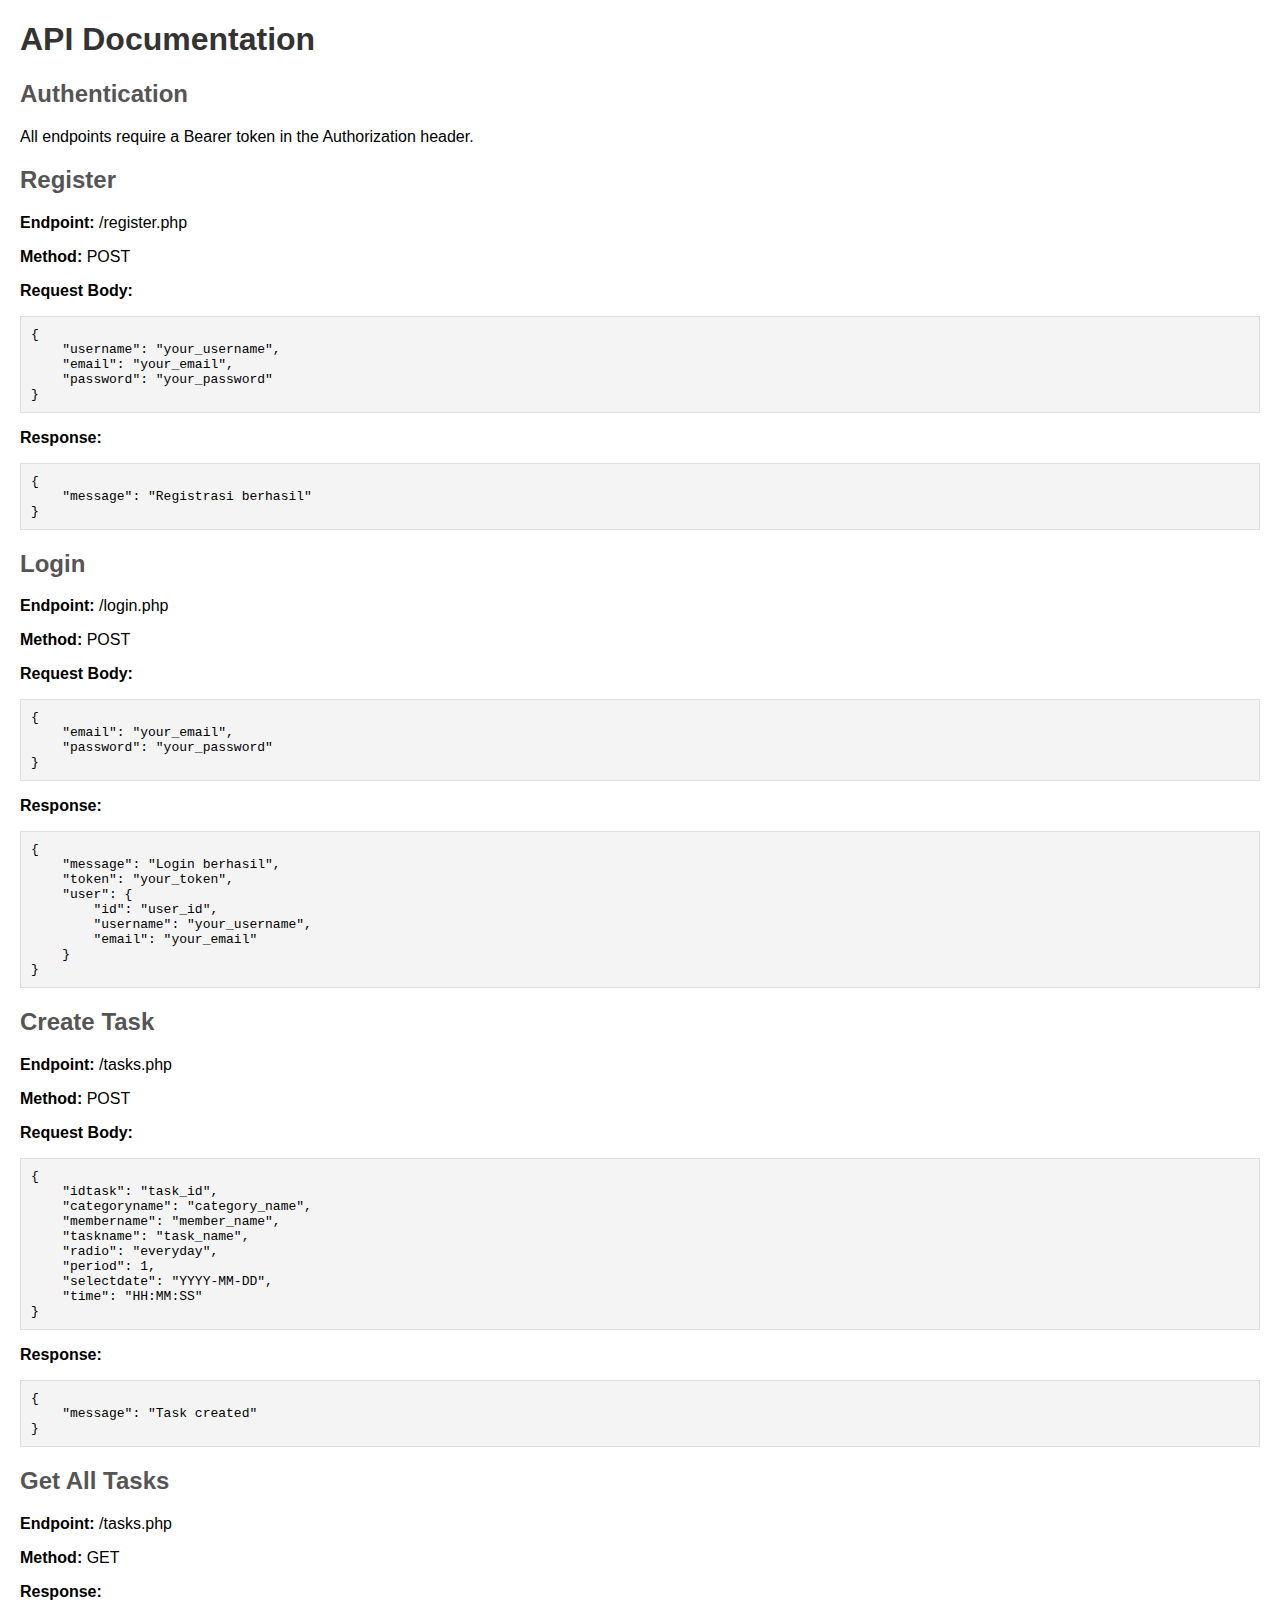
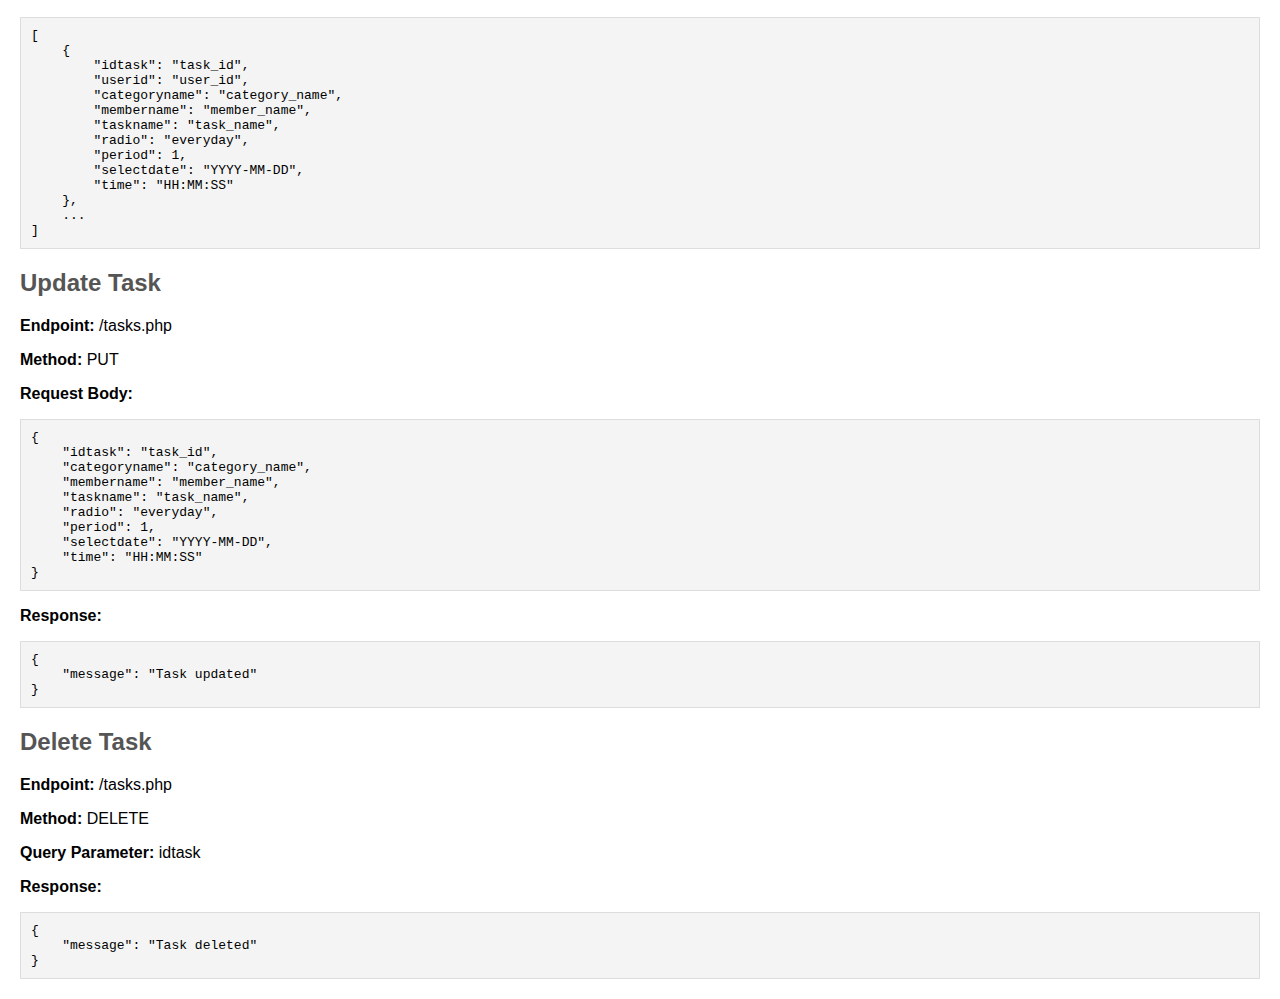
==== api/index.html @ 6b6c4671 "update api" ====
<!DOCTYPE html>
<html lang="en">
<head>
    <meta charset="UTF-8">
    <meta name="viewport" content="width=device-width, initial-scale=1.0">
    <title>API Documentation</title>
    <style>
        body { font-family: Arial, sans-serif; margin: 20px; }
        h1 { color: #333; }
        h2 { color: #555; }
        pre { background: #f4f4f4; padding: 10px; border: 1px solid #ddd; }
    </style>
</head>
<body>
    <h1>API Documentation</h1>
    
    <h2>Authentication</h2>
    <p>All endpoints require a Bearer token in the Authorization header.</p>
    
    <h2>Register</h2>
    <p><strong>Endpoint:</strong> /register.php</p>
    <p><strong>Method:</strong> POST</p>
    <p><strong>Request Body:</strong></p>
    <pre>{
    "username": "your_username",
    "email": "your_email",
    "password": "your_password"
}</pre>
    <p><strong>Response:</strong></p>
    <pre>{
    "message": "Registrasi berhasil"
}</pre>
    
    <h2>Login</h2>
    <p><strong>Endpoint:</strong> /login.php</p>
    <p><strong>Method:</strong> POST</p>
    <p><strong>Request Body:</strong></p>
    <pre>{
    "email": "your_email",
    "password": "your_password"
}</pre>
    <p><strong>Response:</strong></p>
    <pre>{
    "message": "Login berhasil",
    "token": "your_token",
    "user": {
        "id": "user_id",
        "username": "your_username",
        "email": "your_email"
    }
}</pre>
    
    <h2>Create Task</h2>
    <p><strong>Endpoint:</strong> /tasks.php</p>
    <p><strong>Method:</strong> POST</p>
    <p><strong>Request Body:</strong></p>
    <pre>{
    "idtask": "task_id",
    "categoryname": "category_name",
    "membername": "member_name",
    "taskname": "task_name",
    "radio": "everyday",
    "period": 1,
    "selectdate": "YYYY-MM-DD",
    "time": "HH:MM:SS"
}</pre>
    <p><strong>Response:</strong></p>
    <pre>{
    "message": "Task created"
}</pre>
    
    <h2>Get All Tasks</h2>
    <p><strong>Endpoint:</strong> /tasks.php</p>
    <p><strong>Method:</strong> GET</p>
    <p><strong>Response:</strong></p>
    <pre>[
    {
        "idtask": "task_id",
        "userid": "user_id",
        "categoryname": "category_name",
        "membername": "member_name",
        "taskname": "task_name",
        "radio": "everyday",
        "period": 1,
        "selectdate": "YYYY-MM-DD",
        "time": "HH:MM:SS"
    },
    ...
]</pre>
    
    <h2>Update Task</h2>
    <p><strong>Endpoint:</strong> /tasks.php</p>
    <p><strong>Method:</strong> PUT</p>
    <p><strong>Request Body:</strong></p>
    <pre>{
    "idtask": "task_id",
    "categoryname": "category_name",
    "membername": "member_name",
    "taskname": "task_name",
    "radio": "everyday",
    "period": 1,
    "selectdate": "YYYY-MM-DD",
    "time": "HH:MM:SS"
}</pre>
    <p><strong>Response:</strong></p>
    <pre>{
    "message": "Task updated"
}</pre>
    
    <h2>Delete Task</h2>
    <p><strong>Endpoint:</strong> /tasks.php</p>
    <p><strong>Method:</strong> DELETE</p>
    <p><strong>Query Parameter:</strong> idtask</p>
    <p><strong>Response:</strong></p>
    <pre>{
    "message": "Task deleted"
}</pre>
</body>
</html>
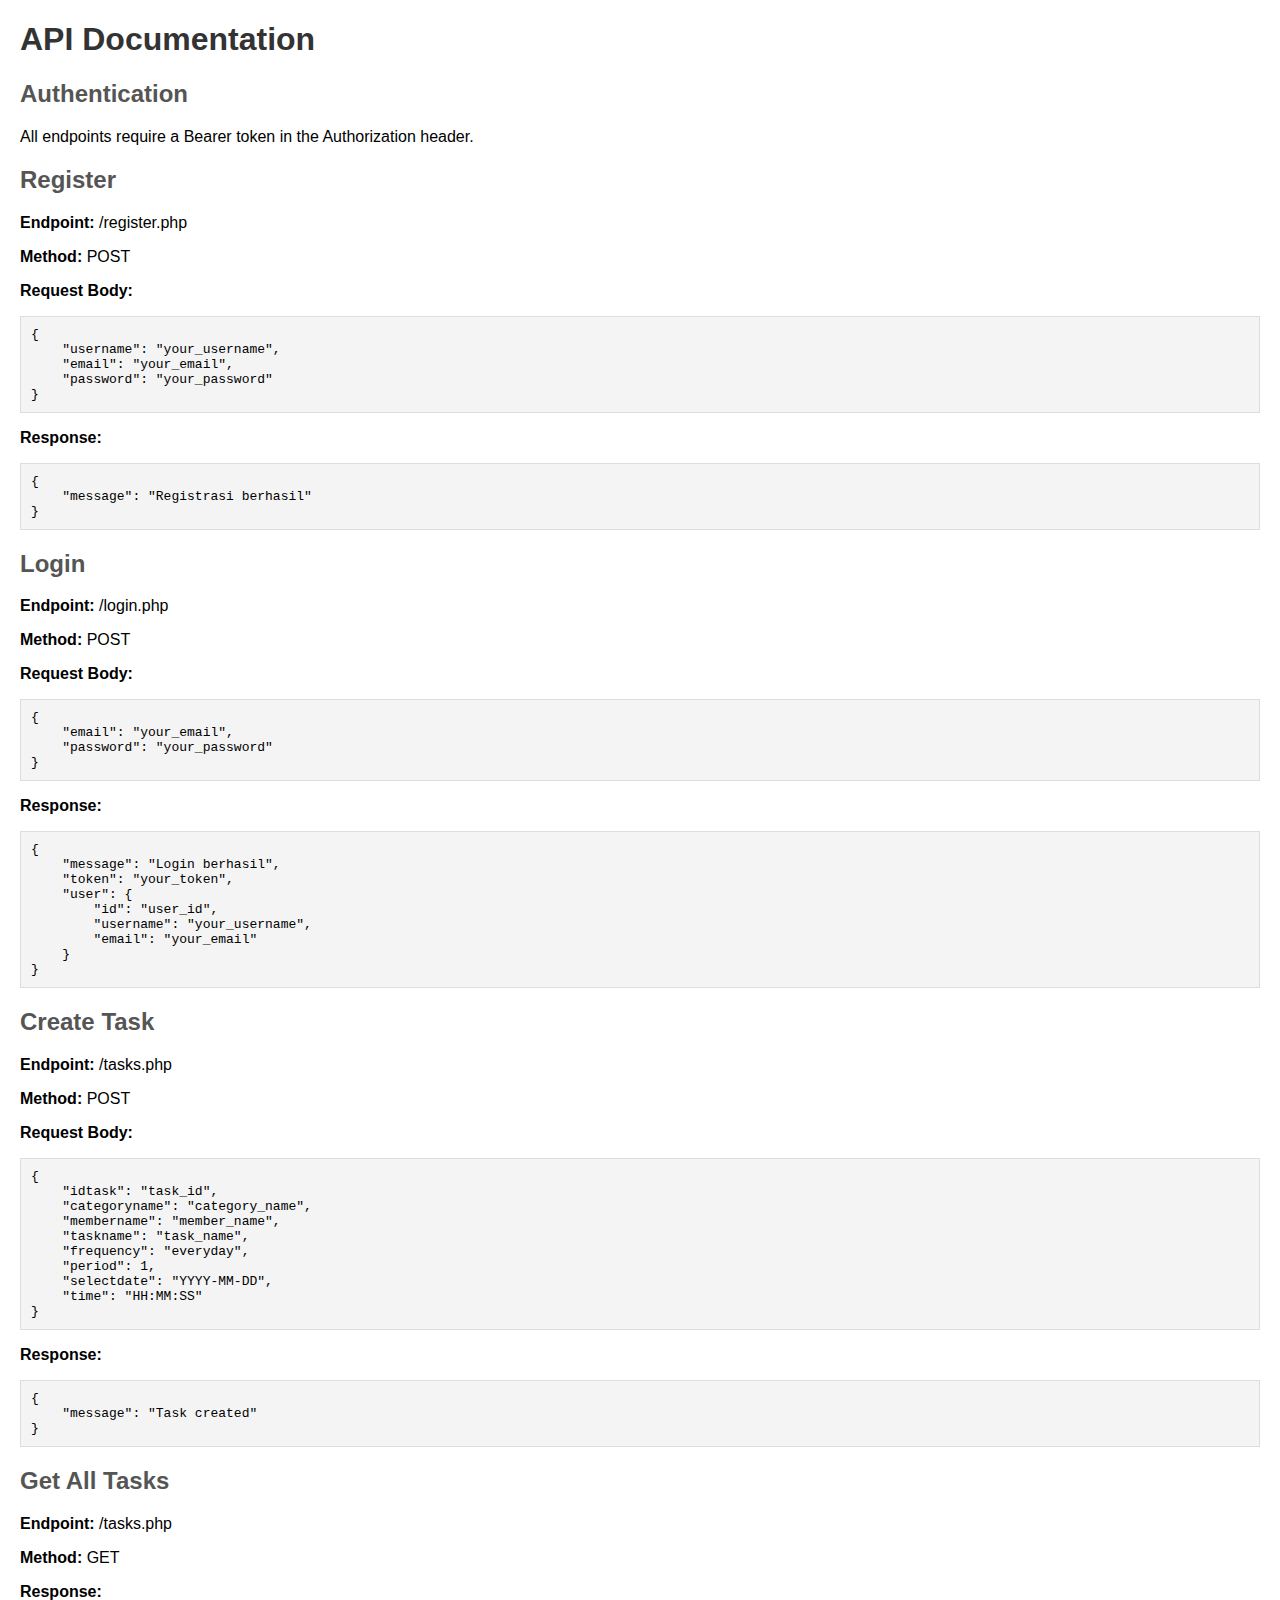
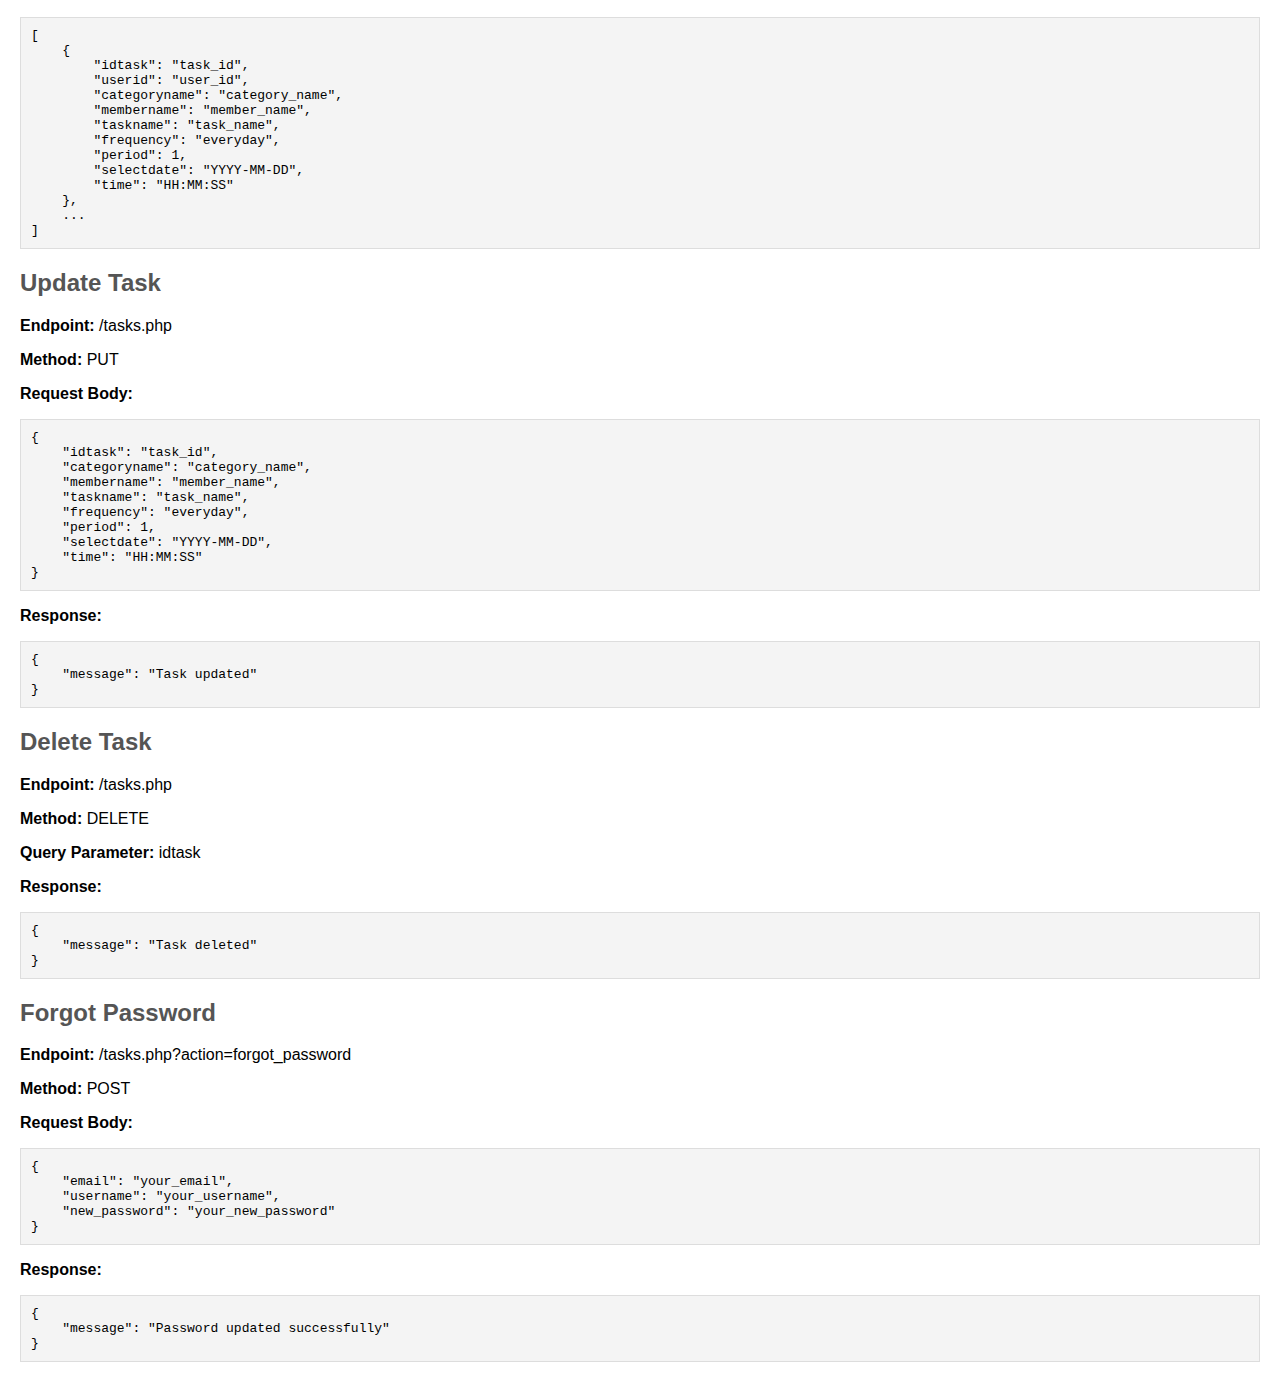
==== commit cbc165ad: "update: memperbarui api" ====
--- a/api/index.html
+++ b/api/index.html
@@ -59,7 +59,7 @@
     "categoryname": "category_name",
     "membername": "member_name",
     "taskname": "task_name",
-    "radio": "everyday",
+    "frequency": "everyday",
     "period": 1,
     "selectdate": "YYYY-MM-DD",
     "time": "HH:MM:SS"
@@ -80,7 +80,7 @@
         "categoryname": "category_name",
         "membername": "member_name",
         "taskname": "task_name",
-        "radio": "everyday",
+        "frequency": "everyday",
         "period": 1,
         "selectdate": "YYYY-MM-DD",
         "time": "HH:MM:SS"
@@ -97,7 +97,7 @@
     "categoryname": "category_name",
     "membername": "member_name",
     "taskname": "task_name",
-    "radio": "everyday",
+    "frequency": "everyday",
     "period": 1,
     "selectdate": "YYYY-MM-DD",
     "time": "HH:MM:SS"
@@ -115,5 +115,19 @@
     <pre>{
     "message": "Task deleted"
 }</pre>
+
+    <h2>Forgot Password</h2>
+    <p><strong>Endpoint:</strong> /tasks.php?action=forgot_password</p>
+    <p><strong>Method:</strong> POST</p>
+    <p><strong>Request Body:</strong></p>
+    <pre>{
+    "email": "your_email",
+    "username": "your_username",
+    "new_password": "your_new_password"
+}</pre>
+    <p><strong>Response:</strong></p>
+    <pre>{
+    "message": "Password updated successfully"
+}</pre>
 </body>
 </html>
